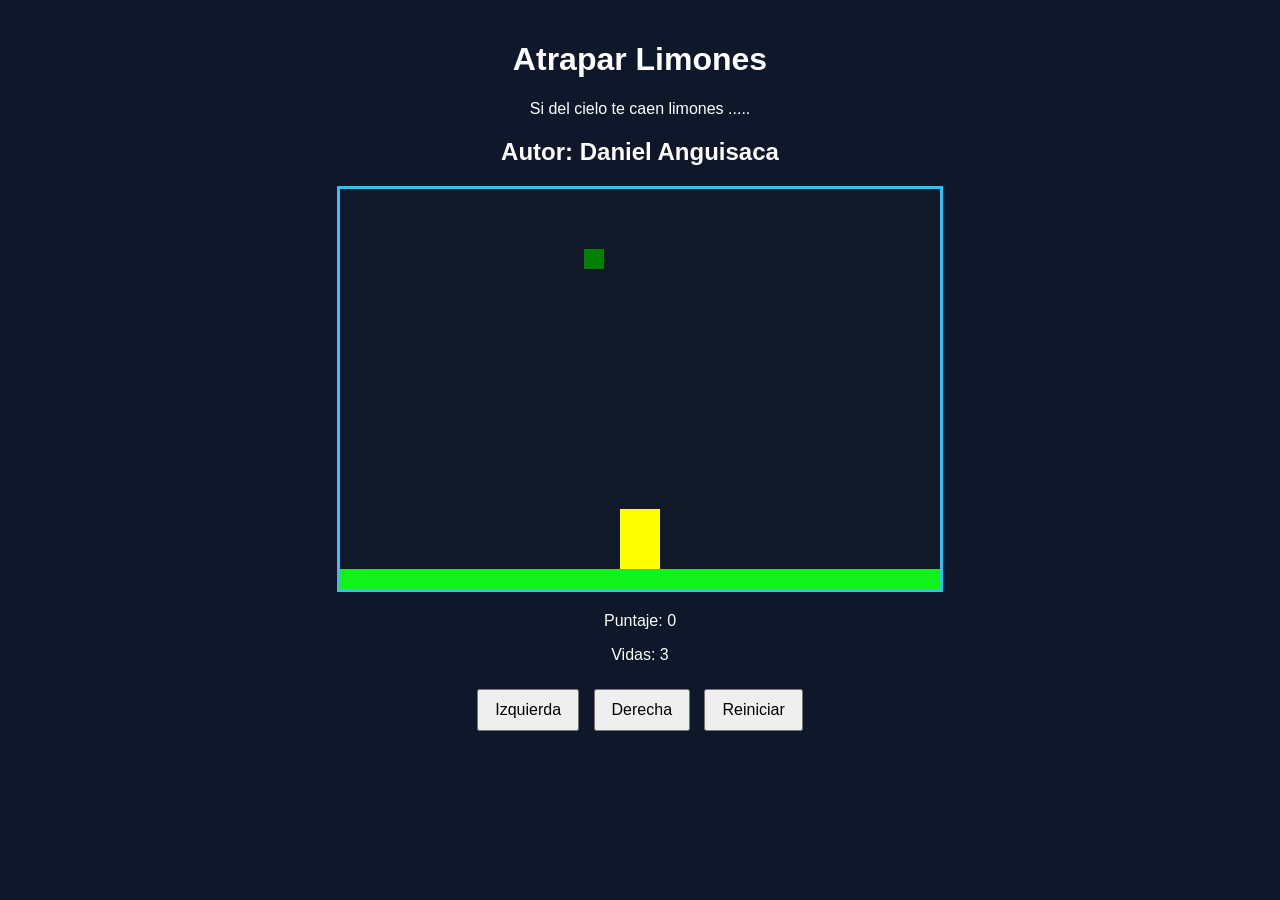
==== index.html @ 4cd5fe0e "renombrando limones.html" ====
<!DOCTYPE html>
<html>
<head>
  <title>Caza Estrellas</title>
  <link rel="stylesheet" href="limones.css"/>
  <script src="utils.js"></script>
 
</head>
<body onload="iniciar();">
  <div class="contenedor">
    <h1>Atrapar Limones</h1>
    <p>Si del cielo te caen limones ..... </p>
    <h2>Autor: Daniel Anguisaca</h2>
    <canvas id="areaJuego" width="600" height="400"></canvas>
    <div class="panel">
      <p>Puntaje: <span id="txtPuntaje">0</span></p>
      <p>Vidas: <span id="txtVidas">3</span></p>

    </div>
    <div class="botones">
      <button onclick="moverIzquierda();">Izquierda</button>
      <button onclick="moverDerecha();">Derecha</button>

      <button onclick="reiniciar();">Reiniciar</button>
    </div>
  </div>

  <script src="limones.js"></script>
</body>
</html>
---- limones.css ----
body {
  font-family: Arial, sans-serif;
  background-color: #0f172a;
  color: white;
  text-align: center;
  margin: 0;
  padding: 20px;
}

.contenedor {
  max-width: 800px;
  margin: 0 auto;
}

canvas {
  background-color: #111827;
  border: 3px solid #38bdf8;
  display: block;
  margin: 20px auto;
}

.panel {
  margin: 20px 0;
}

.botones button {
  margin: 5px;
  padding: 10px 16px;
  font-size: 16px;
  cursor: pointer;
}
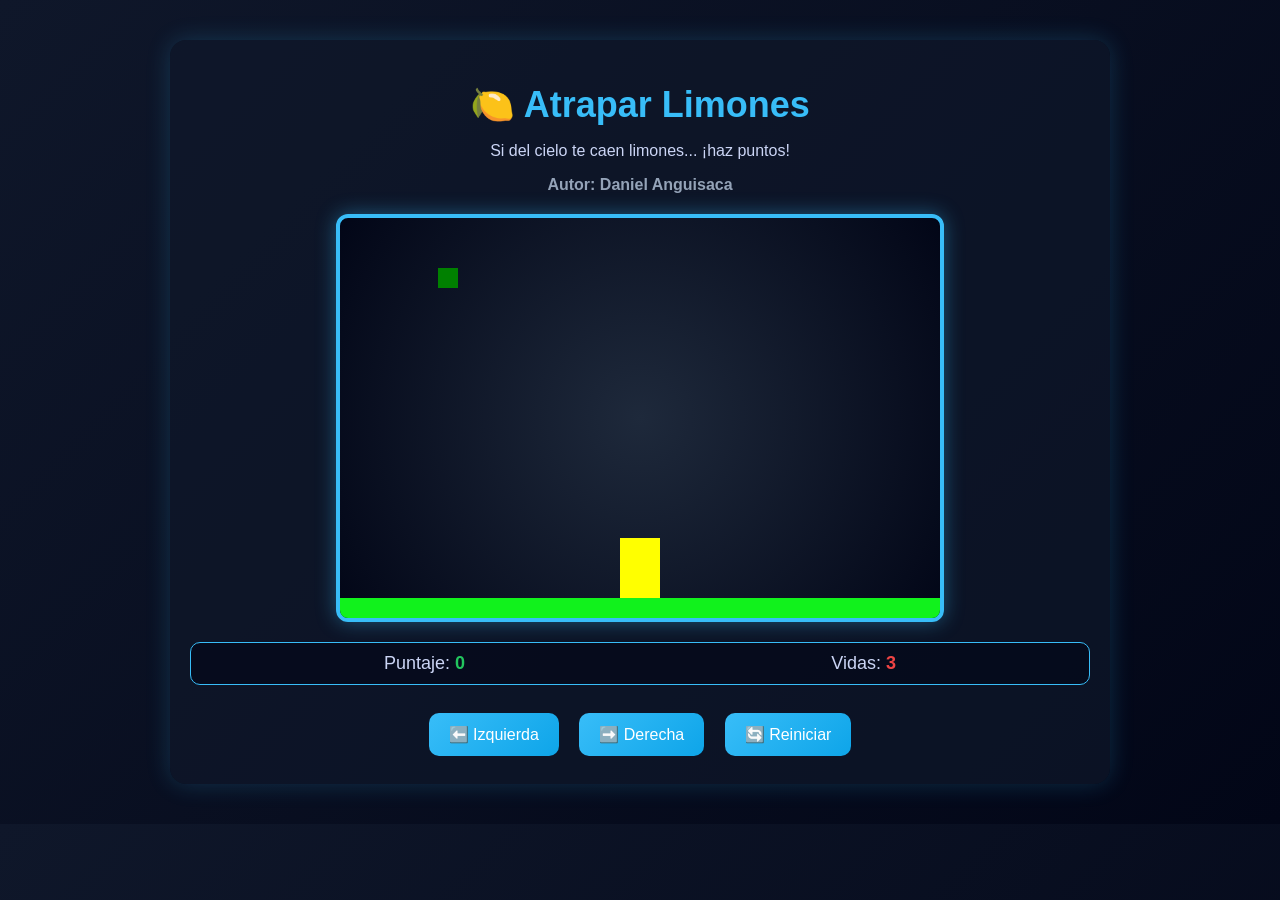
==== commit 87a27ce6: "juego mejorado" ====
--- a/index.html
+++ b/index.html
@@ -4,27 +4,32 @@
   <title>Caza Estrellas</title>
   <link rel="stylesheet" href="limones.css"/>
   <script src="utils.js"></script>
- 
 </head>
+
 <body onload="iniciar();">
+
   <div class="contenedor">
-    <h1>Atrapar Limones</h1>
-    <p>Si del cielo te caen limones ..... </p>
+
+    <h1>🍋 Atrapar Limones</h1>
+    <p>Si del cielo te caen limones... ¡haz puntos!</p>
     <h2>Autor: Daniel Anguisaca</h2>
+
     <canvas id="areaJuego" width="600" height="400"></canvas>
+
     <div class="panel">
       <p>Puntaje: <span id="txtPuntaje">0</span></p>
       <p>Vidas: <span id="txtVidas">3</span></p>
+    </div>
 
+    <div class="botones">
+      <button onclick="moverIzquierda();">⬅️ Izquierda</button>
+      <button onclick="moverDerecha();">➡️ Derecha</button>
+      <button onclick="reiniciar();">🔄 Reiniciar</button>
     </div>
-    <div class="botones">
-      <button onclick="moverIzquierda();">Izquierda</button>
-      <button onclick="moverDerecha();">Derecha</button>
 
-      <button onclick="reiniciar();">Reiniciar</button>
-    </div>
   </div>
 
   <script src="limones.js"></script>
+
 </body>
 </html>
--- a/limones.css
+++ b/limones.css
@@ -1,31 +1,92 @@
 body {
-  font-family: Arial, sans-serif;
-  background-color: #0f172a;
+  font-family: 'Segoe UI', Tahoma, sans-serif;
+  background: linear-gradient(135deg, #0f172a, #020617);
   color: white;
-  text-align: center;
   margin: 0;
-  padding: 20px;
+  padding: 0;
 }
 
 .contenedor {
-  max-width: 800px;
-  margin: 0 auto;
+  max-width: 900px;
+  margin: 40px auto;
+  text-align: center;
+  padding: 20px;
+  border-radius: 16px;
+  background: rgba(15, 23, 42, 0.7);
+  box-shadow: 0 0 25px rgba(56, 189, 248, 0.2);
+}
+
+h1 {
+  font-size: 36px;
+  margin-bottom: 10px;
+  color: #38bdf8;
+}
+
+h2 {
+  font-size: 16px;
+  color: #94a3b8;
+  margin-bottom: 20px;
 }
 
 canvas {
-  background-color: #111827;
-  border: 3px solid #38bdf8;
+  background: radial-gradient(circle, #1e293b, #020617);
+  border: 4px solid #38bdf8;
+  border-radius: 12px;
   display: block;
   margin: 20px auto;
+  box-shadow: 0 0 20px rgba(56, 189, 248, 0.4);
 }
 
 .panel {
+  display: flex;
+  justify-content: space-around;
   margin: 20px 0;
+  padding: 10px;
+  background: rgba(2, 6, 23, 0.6);
+  border-radius: 10px;
+  border: 1px solid #38bdf8;
+}
+
+.panel p {
+  font-size: 18px;
+  margin: 0;
+}
+
+#txtPuntaje {
+  color: #22c55e;
+  font-weight: bold;
+}
+
+#txtVidas {
+  color: #ef4444;
+  font-weight: bold;
+}
+
+.botones {
+  margin-top: 20px;
 }
 
 .botones button {
-  margin: 5px;
-  padding: 10px 16px;
+  margin: 8px;
+  padding: 12px 20px;
   font-size: 16px;
+  border: none;
+  border-radius: 10px;
   cursor: pointer;
+  background: linear-gradient(135deg, #38bdf8, #0ea5e9);
+  color: white;
+  transition: all 0.2s ease;
+}
+
+.botones button:hover {
+  transform: scale(1.05);
+  box-shadow: 0 0 10px #38bdf8;
+}
+
+.botones button:active {
+  transform: scale(0.95);
+}
+
+p {
+  color: #cbd5f5;
 }
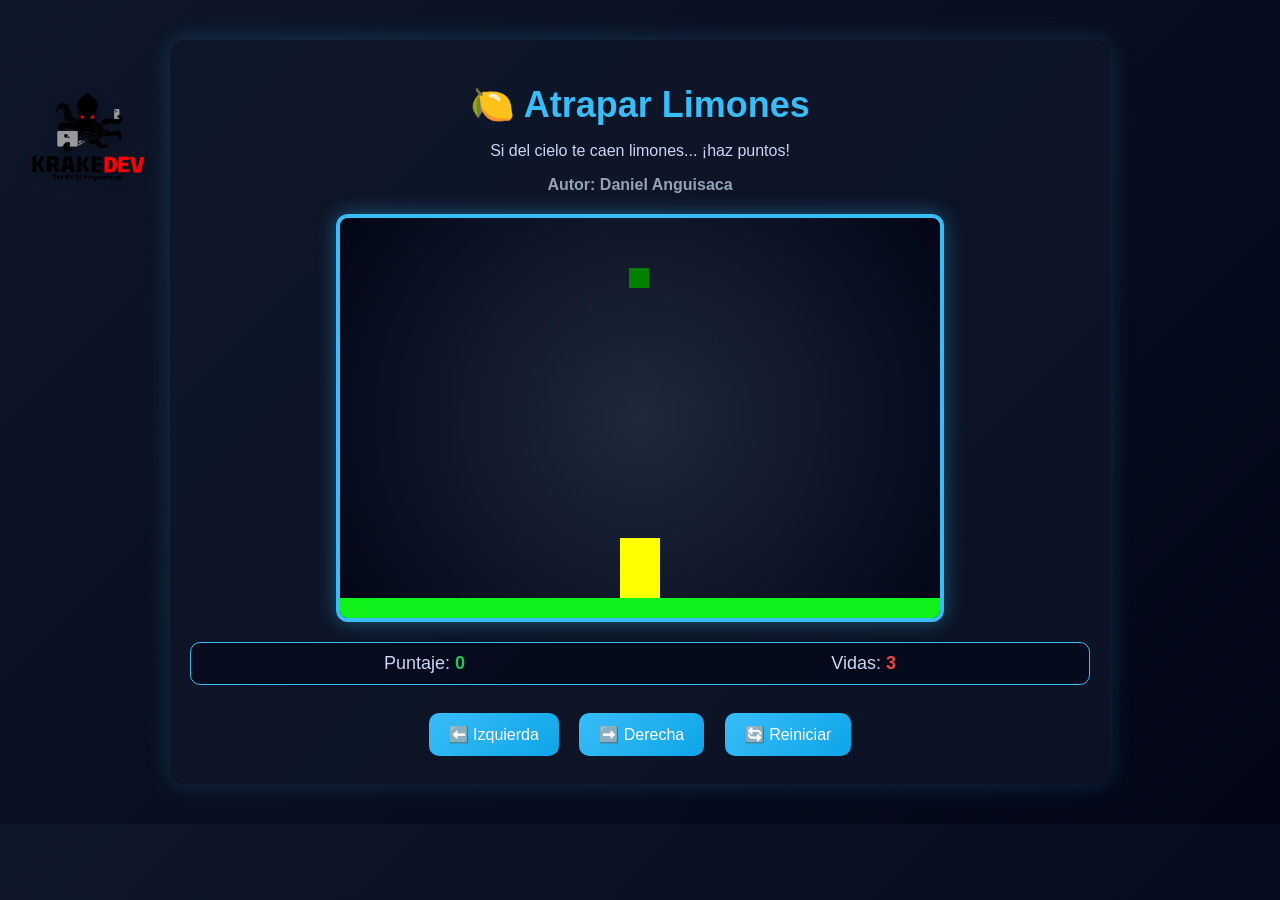
==== commit 80470c70: "logo agregado y juego mejorado" ====
--- a/index.html
+++ b/index.html
@@ -1,12 +1,15 @@
 <!DOCTYPE html>
 <html>
 <head>
+  <meta charset="UTF-8">
   <title>Caza Estrellas</title>
   <link rel="stylesheet" href="limones.css"/>
   <script src="utils.js"></script>
 </head>
 
 <body onload="iniciar();">
+
+  <img src="logoKrakeDev.png" alt="Logo KrakeDev" class="logo-superior">
 
   <div class="contenedor">
 
--- a/limones.css
+++ b/limones.css
@@ -4,6 +4,19 @@
   color: white;
   margin: 0;
   padding: 0;
+  position: relative; /* Necesario para el posicionamiento del logo */
+}
+
+/* Estilos para el logo de KrakeDev */
+.logo-superior {
+  position: absolute;
+  top: 15px;
+  left: 15px;
+  width: 140px; /* Tamaño sugerido para balance visual */
+  height: auto;
+  z-index: 9999; /* Asegura que esté por encima de todos los elementos */
+  filter: drop-shadow(0 4px 6px rgba(0, 0, 0, 0.3));
+  pointer-events: none; /* Permite hacer clic a través del logo si algo queda debajo */
 }
 
 .contenedor {
@@ -89,4 +102,16 @@
 
 p {
   color: #cbd5f5;
+}
+
+/* Ajuste para que el logo no tape el contenido en pantallas muy pequeñas */
+@media (max-width: 600px) {
+  .logo-superior {
+    position: relative;
+    display: block;
+    margin: 10px auto;
+    top: 0;
+    left: 0;
+    width: 100px;
+  }
 }
